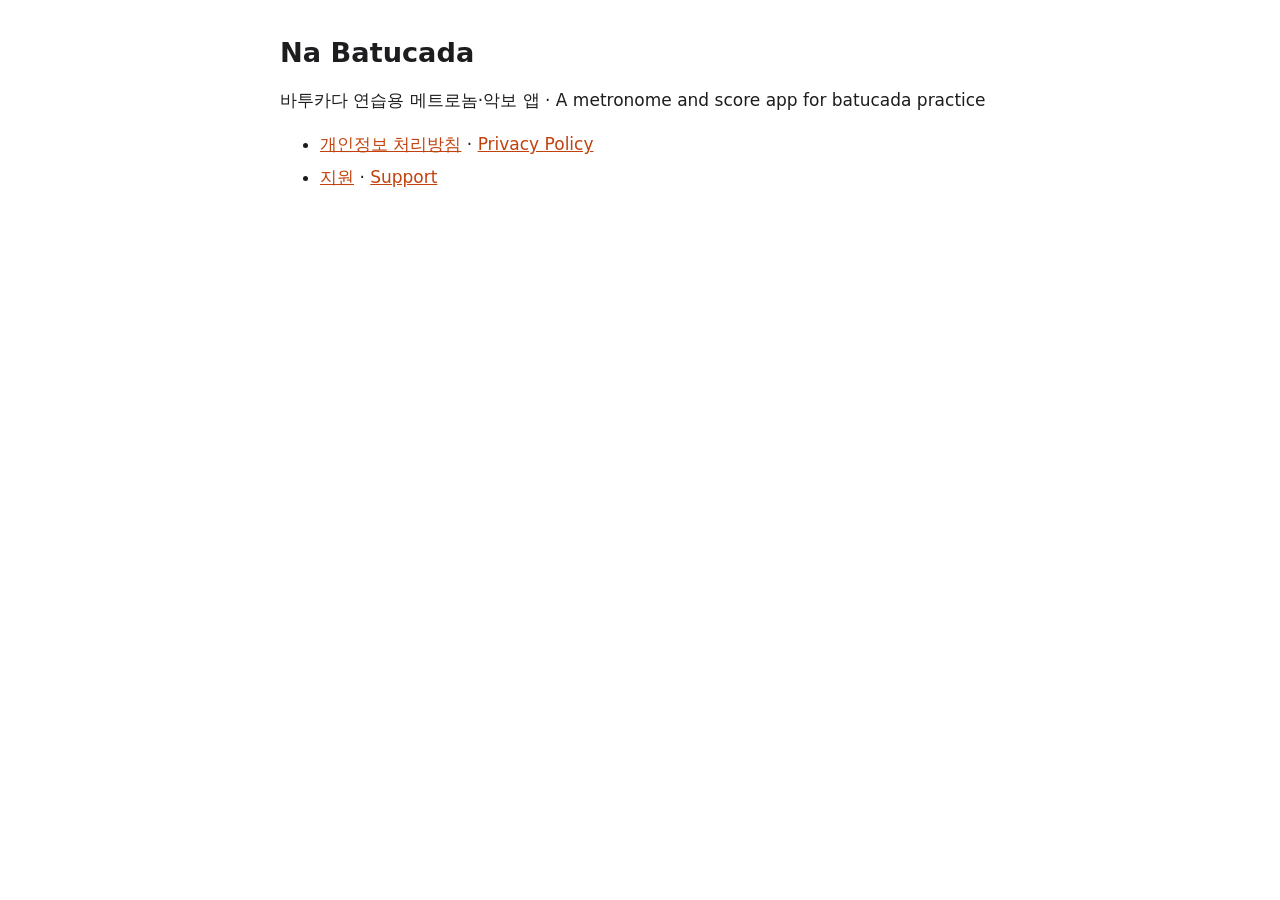
==== index.html @ 8aa6413e "Na Batucada 개인정보 처리방침·지원 페이지 첫 게시 App Store·Google Play 등록과 앱 설정 화면의 링크가 가리킬 공개 페이지. 원본은 비공개 앱 저장소의 " ====
<!doctype html>
<html lang="ko">
<head>
<meta charset="utf-8">
<meta name="viewport" content="width=device-width, initial-scale=1">
<title>Na Batucada</title>
<link rel="stylesheet" href="style.css">
</head>
<body>
<main>
<h1>Na Batucada</h1>
<p>바투카다 연습용 메트로놈·악보 앱 · A metronome and score app for batucada practice</p>
<ul>
<li><a href="ko/privacy.html">개인정보 처리방침</a> · <a href="en/privacy.html">Privacy Policy</a></li>
<li><a href="ko/support.html">지원</a> · <a href="en/support.html">Support</a></li>
</ul>
</main>
</body>
</html>
---- style.css ----
:root { color-scheme: light dark; --text: #1d1d1f; --muted: #5f6368; --bg: #ffffff; --accent: #c2410c; }
@media (prefers-color-scheme: dark) { :root { --text: #f2f2f2; --muted: #a8a8a8; --bg: #141414; --accent: #fb923c; } }
body { margin: 0; background: var(--bg); color: var(--text); font: 17px/1.6 -apple-system, "Apple SD Gothic Neo", "Noto Sans KR", system-ui, sans-serif; }
main { max-width: 720px; margin: 0 auto; padding: 24px 16px 64px; }
h1 { font-size: 1.6em; line-height: 1.3; margin: 0.4em 0; }
h2 { font-size: 1.2em; margin-top: 1.8em; }
h3 { font-size: 1.05em; margin-bottom: 0.2em; }
a { color: var(--accent); }
.meta, .lang { color: var(--muted); font-size: 0.9em; }
.lang { text-align: right; margin: 0; }
li { margin: 0.3em 0; }
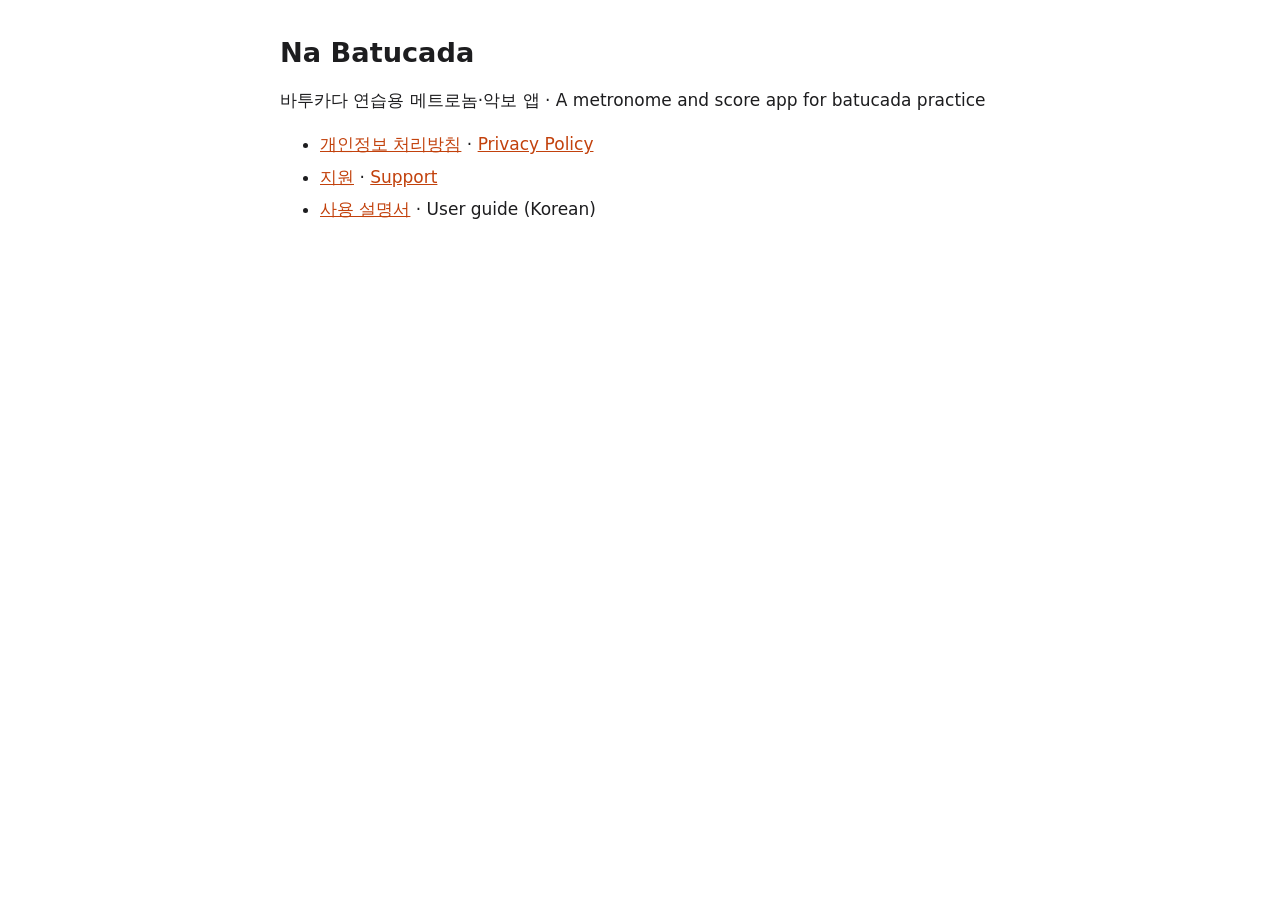
==== commit cd8692b3: "지원 페이지와 첫 화면에 사용 설명서 링크를 추가" ====
--- a/index.html
+++ b/index.html
@@ -13,6 +13,7 @@
 <ul>
 <li><a href="ko/privacy.html">개인정보 처리방침</a> · <a href="en/privacy.html">Privacy Policy</a></li>
 <li><a href="ko/support.html">지원</a> · <a href="en/support.html">Support</a></li>
+<li><a href="https://youngiggy.notion.site/Na-Batucada-41e4f502554a81fabba7cfc0841bd794">사용 설명서</a> · User guide (Korean)</li>
 </ul>
 </main>
 </body>
